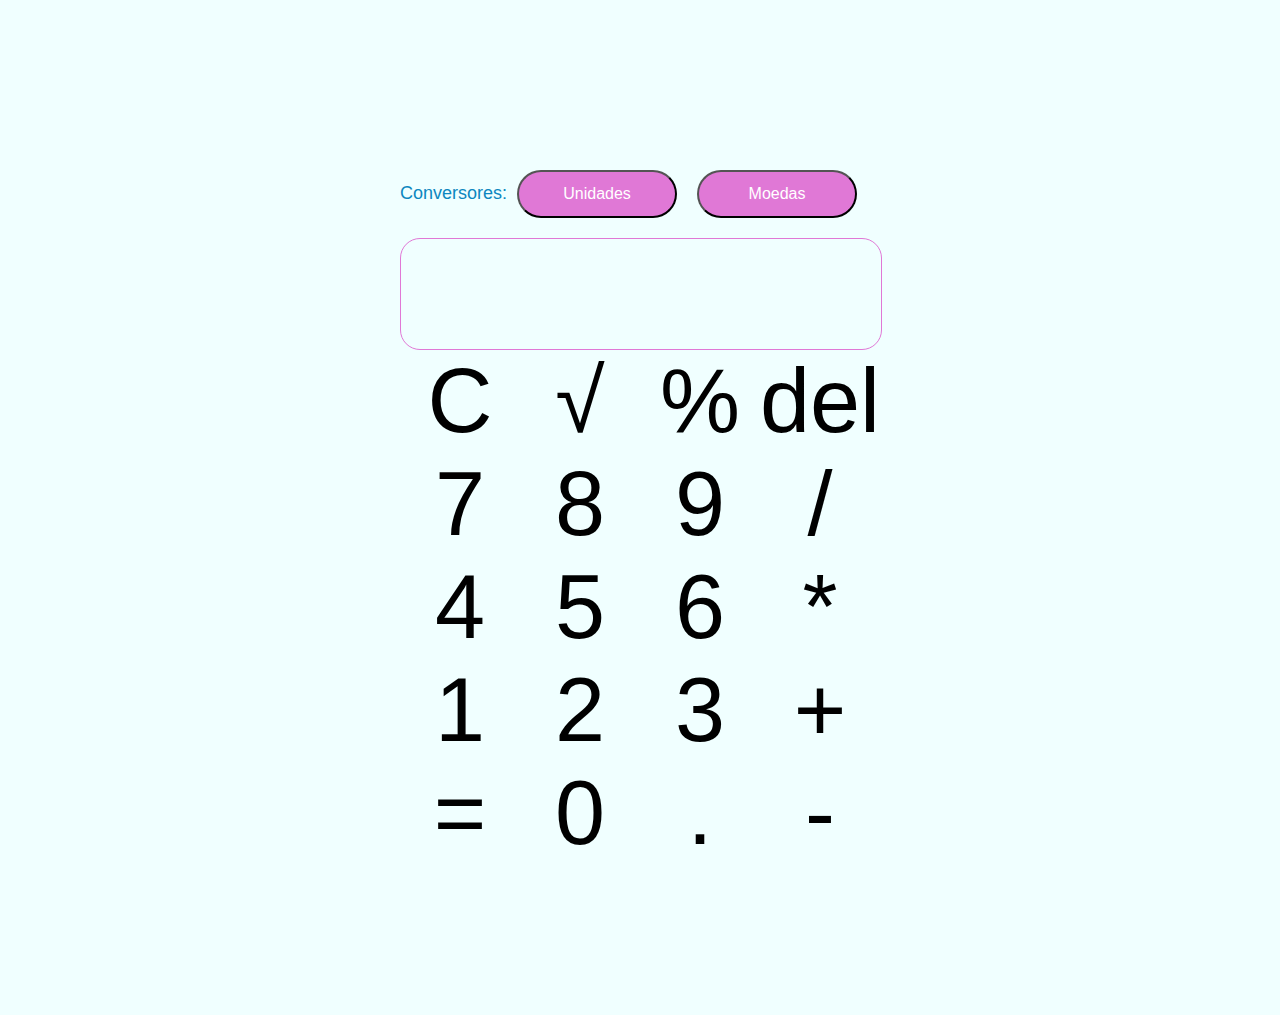
==== html/calculator.html @ bafa47b0 "wip" ====
<!DOCTYPE html>
<html>
	<head>
	<title>Calculadora</title>
	<link rel="stylesheet" type="text/css" href="../stylesheets/calculator.css"/>
	</head>
	<body>
		<div class="container">
			<div class="container2">
				<p>Conversores:</p>
				<button class="option-button" onclick="location.href='converter.html'">Unidades</button>
				<button class="option-button" onclick="location.href='money.html'">Moedas</button>
			</div>
			<div id="input-field"></div>
			<div id="keyboard">
				<div class="buttons-row">
					<button  data-action="clear" class="calc-button">C</button>
					<button data-action="sqrt" class="calc-button">&radic;</button>
					<button data-action="percentage" class="calc-button">%</button>
					<button data-action="back" class="calc-button">del</button>
				</div>
				<div class="buttons-row">
					<button class="calc-button">7</button>
					<button  class="calc-button">8</button>
					<button  class="calc-button">9</button>
					<button data-action="divide" class="calc-button">/</button>
				</div>
				<div class="buttons-row">
					<button  class="calc-button">4</button>
					<button  class="calc-button">5</button>
					<button  class="calc-button">6</button>
					<button data-action="mult" class="calc-button">*</button>

				</div>
				<div class="buttons-row">
					<button  class="calc-button">1</button>
					<button  class="calc-button">2</button>
					<button  class="calc-button">3</button>
					<button data-action="plus" class="calc-button">+</button>

				</div>
				<div class="buttons-row">
					<button data-action="result" class="calc-button">=</button>
					<button  class="calc-button">0</button>
					<button class="calc-button">.</button>
					<button data-action="minus" class="calc-button">-</button>

				</div>
			</div>
		</div>
		<script type="text/javascript" src="../scripts/calculator.js"></script>
	</body>
</html>
---- stylesheets/calculator.css ----
body {
	font-size: 50px;
	font-family: arial;
	min-width: 300px;
	margin: 0;
  padding: 0;
  background-color: azure;
}
 p {
  font-size: 18px;
  font-family: arial;
  color: #0d87c0;
 }

.container {
	display: block;
  margin: 150px 400px;
}

.container2 {
  display: inline-flex;
  align-items: baseline;

}

.option-button {
  height: 48px;
  width: 160px;
  border-radius: 24px;
  background-color: #E078D6;
  font-size: 16px;
  font-weight: 400;
  font-family: arial;
  color: white;
  margin: 20px 10px;

}

#input-field {
  margin-right: 50px;
	text-align: right;
	width: 100%;
	height: 70px;
  line-height: 70px;
  border: #E078D6 solid 1px;
  border-radius: 20px;
}

.keyboard {
	margin-top: 10px;
  width: 100%;
}

.buttons-row {
	font-size: 0;
}

.calc-button {
	display: inline-block;
	width: 25%;
	text-align:center;
	border: none;
	padding:0;
	margin: 0;
	font-size: 50px;
  outline: none;
  background-color: azure;

}

.calc-button:hover{
  background-color: #96d9f8;
  border-radius: 25px;
}

@media screen and (min-width: 650px) {
	.calc-button {
		font-size: 70px;
	}

	#input-field {
		line-height: 90px;
		font-size: 70px;
		height: 90px;
	}
}

@media screen and (min-width: 992px) {
	.calc-button {
		font-size: 90px;
	}

	#input-field {
		line-height: 110px;
		font-size: 90px;
		height: 110px;
	}
}
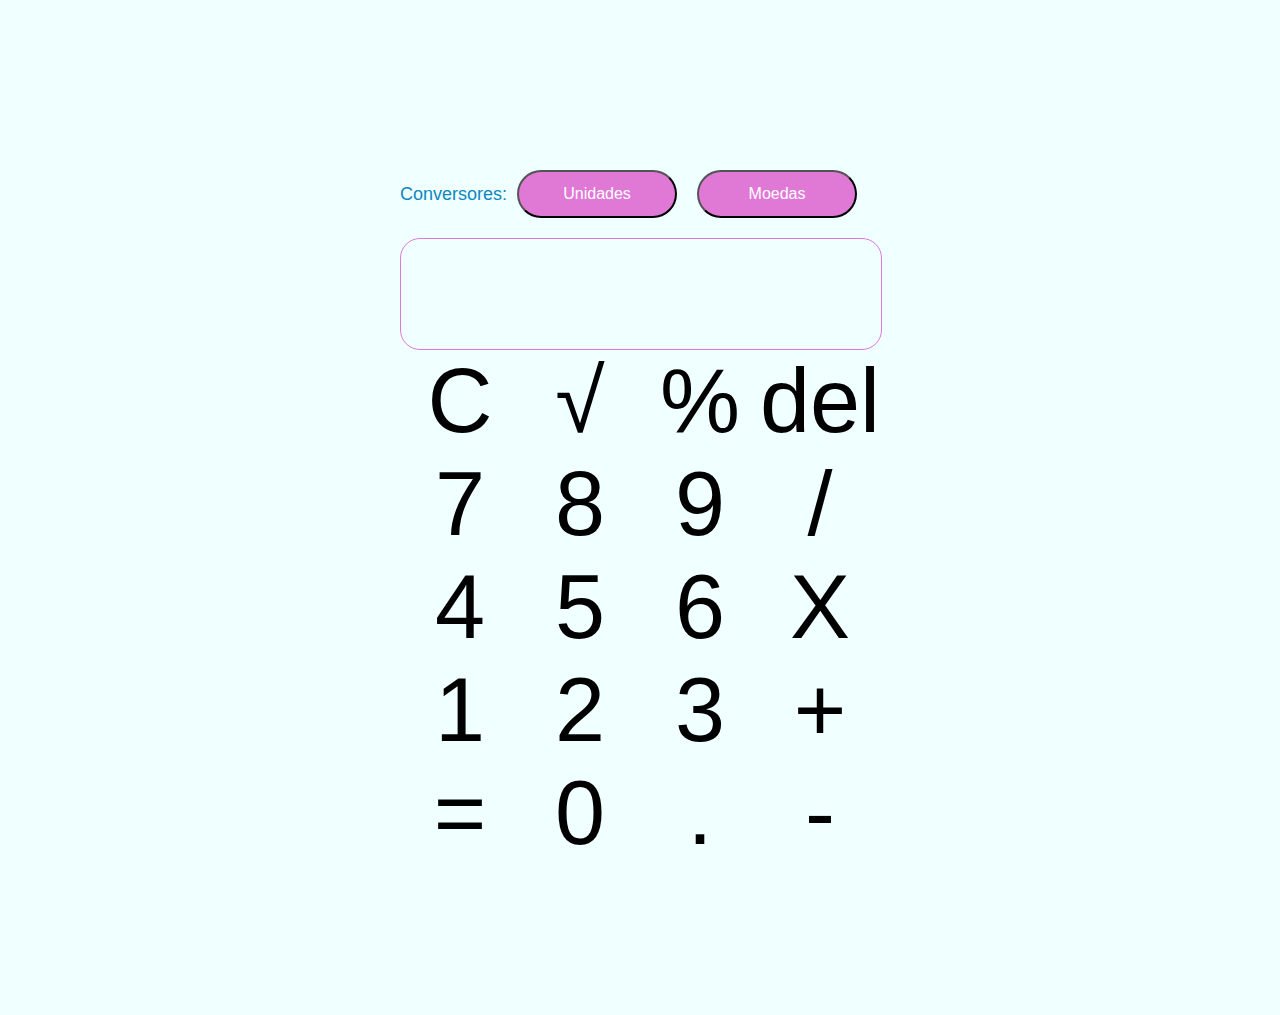
==== commit 9c1da79e: "Apply style and refactor" ====
--- a/html/calculator.html
+++ b/html/calculator.html
@@ -1,8 +1,8 @@
 <!DOCTYPE html>
 <html>
 	<head>
-	<title>Calculadora</title>
-	<link rel="stylesheet" type="text/css" href="../stylesheets/calculator.css"/>
+		<title>Calculadora</title>
+		<link rel="stylesheet" type="text/css" href="../stylesheets/calculator.css"/>	
 	</head>
 	<body>
 		<div class="container">
@@ -29,7 +29,7 @@
 					<button  class="calc-button">4</button>
 					<button  class="calc-button">5</button>
 					<button  class="calc-button">6</button>
-					<button data-action="mult" class="calc-button">*</button>
+					<button data-action="mult" class="calc-button">X</button>
 
 				</div>
 				<div class="buttons-row">
--- a/stylesheets/calculator.css
+++ b/stylesheets/calculator.css
@@ -20,7 +20,12 @@
 .container2 {
   display: inline-flex;
   align-items: baseline;
+	align-items: center;
+}
 
+.container3 {
+  display: table;
+	margin: auto;
 }
 
 .option-button {
